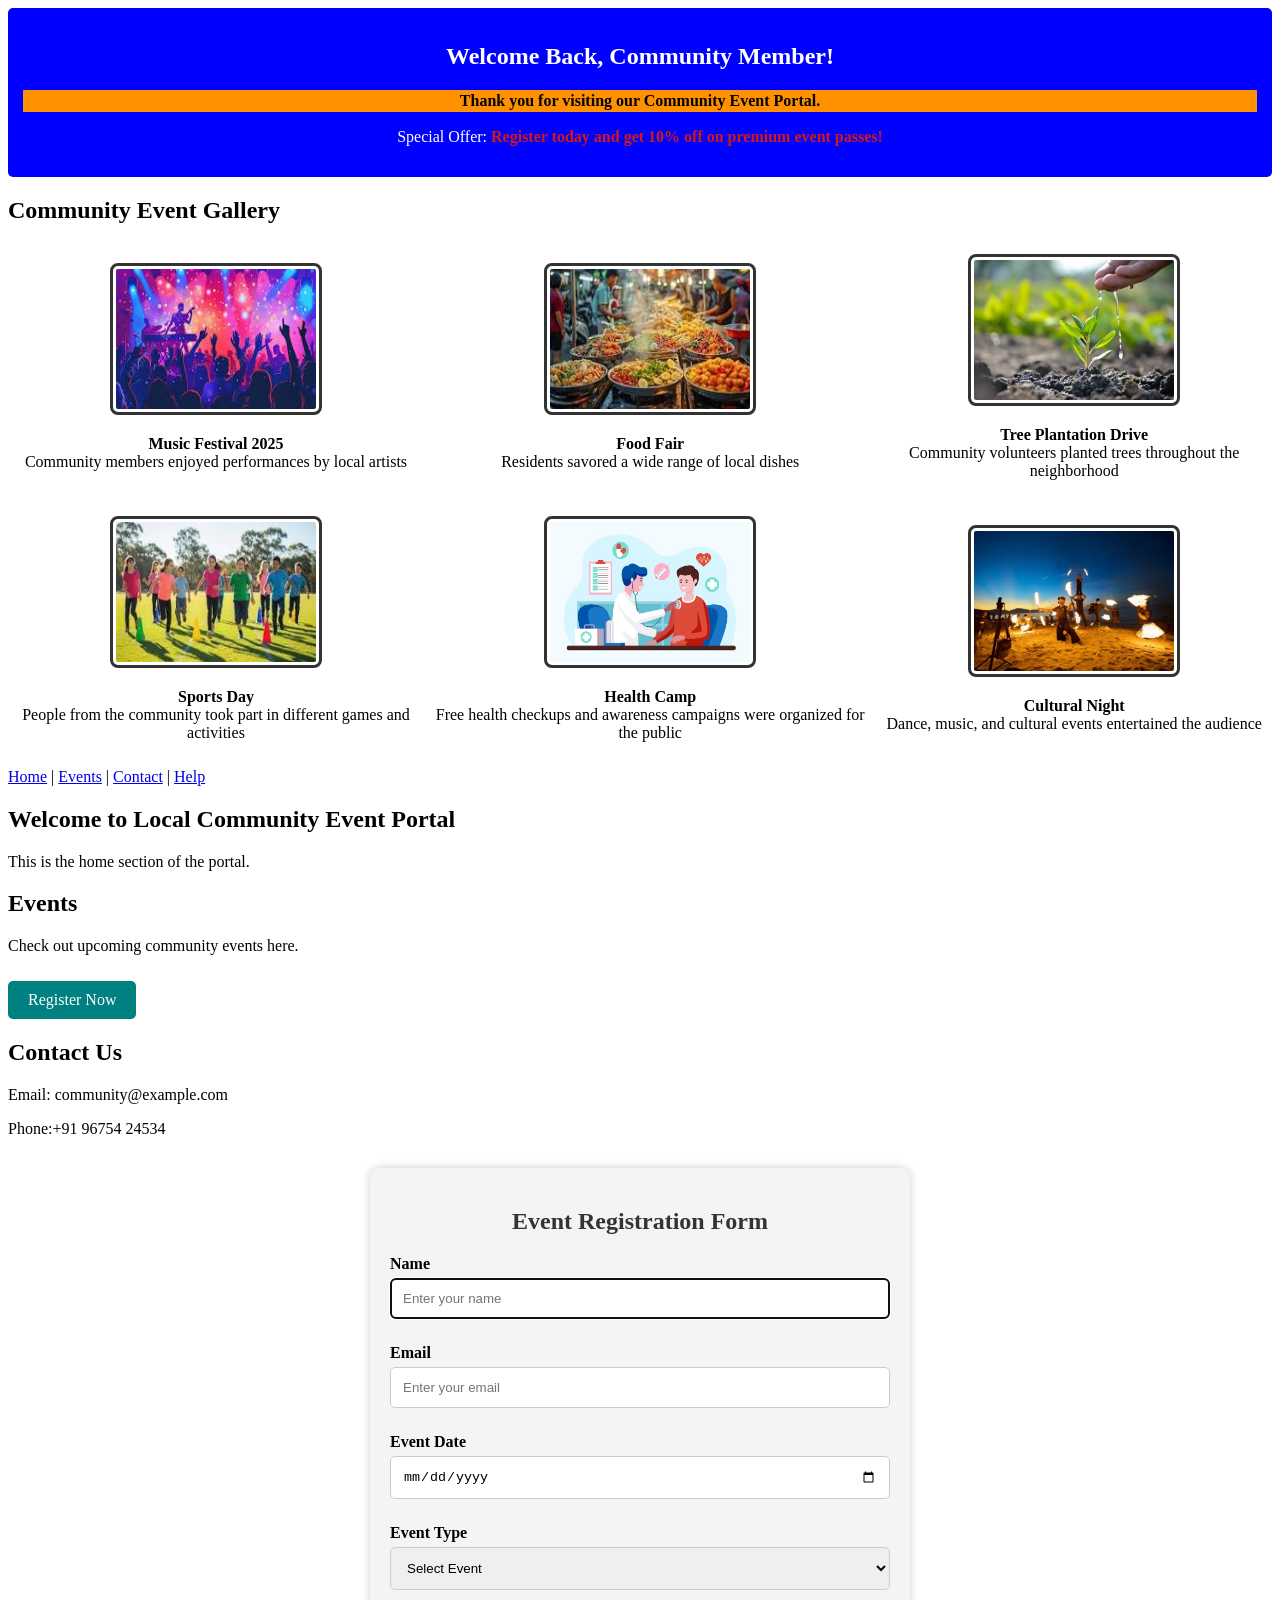
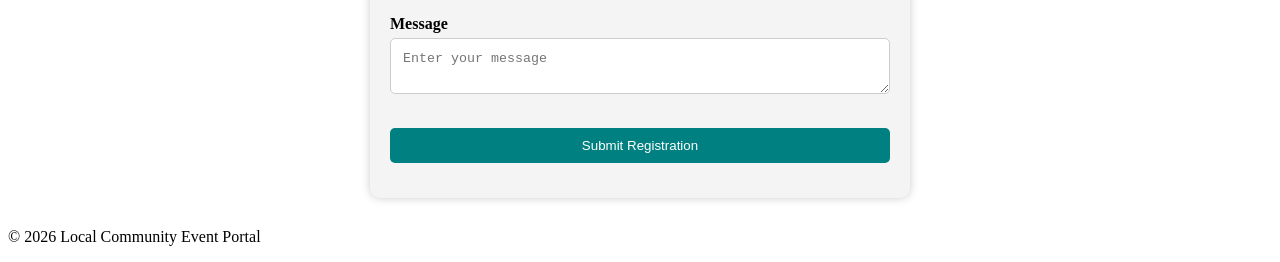
==== upskilling/html/index.html @ 04903618 "fifth exercise updation" ====
<!DOCTYPE html>
<html lang="en">
<head>
    <meta charset="UTF-8">
    <title>Local Community Event Portal</title>

    <style>
        /* Welcome Banner Styling */
        #welcomeBanner {
            background-color: blue;
            color: white;
            padding: 15px;
            text-align: center;
            border-radius: 5px;
            margin-bottom: 20px;
        }

        /* Highlight Class */
        .highlight {
            background-color: rgb(255, 145, 0);
            color: black;
            font-weight: bold;
            padding: 2px 5px;
        }
        .gallery-img {
            width: 200px;
            height: 140px;
            border: 3px solid #333;
            border-radius: 8px;
            padding: 3px;
            transition: transform 0.3s ease;
        }

        .gallery-img:hover {
            transform: scale(1.1);
        }

        .gallery-table {
            margin: auto;
            border-collapse: collapse;
        }

        .gallery-table td {
            padding: 10px;
            text-align: center;
        }
        .register-btn {
            display: inline-block;
            padding: 10px 20px;
            background-color: teal;
            color: white;
            text-decoration: none;
            border-radius: 5px;
            margin-top: 10px;
            transition: transform 0.3s ease;
        }

        .register-btn:hover {
            background-color: darkcyan;
            transform: scale(1.1);
        }
        .form-container {
            width: 500px;
            margin: 30px auto;
            padding: 20px;
            background-color: #f4f4f4;
            border-radius: 10px;
            box-shadow: 0 0 10px rgba(0,0,0,0.2);
            text-align: center;
        }

        .form-container h2 {
            text-align: center;
            color: #333;
        }

        .form-container label {
            display: block;
            text-align: left;
            margin-top: 10px;
            font-weight: bold;
        }
        .form-container input,
        .form-container select,
        .form-container textarea {
            width: 100%;
            padding: 12px;
            margin-top: 5px;
            margin-bottom: 15px;
            border: 1px solid #ccc;
            border-radius: 5px;
            box-sizing: border-box;
        }

        .form-container button {
            margin-top: 15px;
            width: 100%;
            padding: 10px;
            background-color: teal;
            color: white;
            border: none;
            border-radius: 5px;
            cursor: pointer;
        }

        .form-container button:hover {
            background-color: darkcyan;
            transform: scale(1.03);
        }

        #confirmation {
            display: block;
            text-align: center;
            color: green;
            font-weight: bold;
            margin-top: 15px;
        }
    </style>
</head>
<body>

    <!-- Welcome Banner -->
    <div id="welcomeBanner">
        <h2>Welcome Back, Community Member!</h2>

        <p class="highlight">
            Thank you for visiting our Community Event Portal.
        </p>

        <p>
            Special Offer:
            <span style="color: rgb(212, 23, 23); font-weight: bold;">
                Register today and get 10% off on premium event passes!
            </span>
        </p>
    </div>
    <!-- Image Gallery Section -->
    <section id="gallery">
        <h2>Community Event Gallery</h2>

        <table class="gallery-table">
            <tr>
                <td>
                    <img src="music_concert.jpeg"
                        alt="Music Festival"
                        title="Annual Music Festival"
                        class="gallery-img">
                    <p><b>Music Festival 2025</b><br>
                     Community members enjoyed performances by local artists</p>
                </td>

                <td>
                    <img src="food_fest.jpeg"
                        alt="Food Fair"
                        title="Community Food Fair"
                        class="gallery-img">
                    <p><b>Food Fair</b><br>
                     Residents savored a wide range of local dishes</p>
                </td>

                <td>
                    <img src="tree_plantation.jpeg"
                        alt="Tree Plantation Drive"
                        title="Environmental Awareness Event"
                        class="gallery-img">
                    <p><b>Tree Plantation Drive</b><br>
                     Community volunteers planted trees throughout the neighborhood</p>
                </td>
            </tr>

            <tr>
                <td>
                    <img src="sports_day.jpeg"
                        alt="Sports Day"
                        title="Annual Sports Competition"
                        class="gallery-img">
                    <p><b>Sports Day</b><br>
                    People from the community took part in different games and activities</p>
                </td>

                <td>
                    <img src="health_care.jpeg"
                        alt="Health Camp"
                        title="Free Health Checkup Camp"
                        class="gallery-img">
                    <p><b>Health Camp</b><br>
                    Free health checkups and awareness campaigns were organized for the public</p>
                </td>

                <td>
                    <img src="night_cult.jpeg"
                        alt="Cultural Night"
                        title="Community Cultural Celebration"
                        class="gallery-img">
                    <p><b>Cultural Night</b><br>
                     Dance, music, and cultural events entertained the audience</p>
                </td>
            </tr>
        </table>
    </section>
    <!-- Navigation -->
    <nav>
        <a href="#home">Home</a> |
        <a href="#events">Events</a> |
        <a href="#contact">Contact</a> |
        <a href="help.html" target="_blank">Help</a>
    </nav>

    <!-- Home Section -->
    <section id="home">
        <h1>Welcome to Local Community Event Portal</h1>
        <p>This is the home section of the portal.</p>
    </section>

    <!-- Events Section -->
    <section id="events">
        <h2>Events</h2>
        <p>Check out upcoming community events here.</p>

        <a href="#registration" class="register-btn">
            Register Now
        </a>
    </section>

    <!-- Contact Section -->
    <section id="contact">
        <h2>Contact Us</h2>
        <p>Email: community@example.com</p>
        <p>Phone:+91 96754 24534</p>
    </section>
    <section id="registration">
        <div class="form-container">
            <h2>Event Registration Form</h2>

            <form onsubmit="showMessage(); return false;">

                <label>Name</label>
                <input type="text" placeholder="Enter your name" required autofocus>

                <label>Email</label>
                <input type="email" placeholder="Enter your email" required>

                <label>Event Date</label>
                <input type="date" required>

                <label>Event Type</label>
                <select required>
                    <option value="">Select Event</option>
                    <option>Music Festival</option>
                    <option>Food Fair</option>
                    <option>Sports Day</option>
                    <option>Health Camp</option>
                    <option>Cultural Night</option>
                </select>

                <label>Message</label>
                <textarea placeholder="Enter your message" required></textarea>

                <button type="submit">Submit Registration</button>

                <output id="confirmation"></output>
            </form>
        </div>
    </section>
    <!-- Footer -->
    <footer>
        <p>&copy; 2026 Local Community Event Portal</p>
    </footer>

</body>
<script>
    function showMessage() {
        document.getElementById("confirmation").innerHTML =
        "Registration Successful! Thank you for registering.";
    }
</script>
</html>
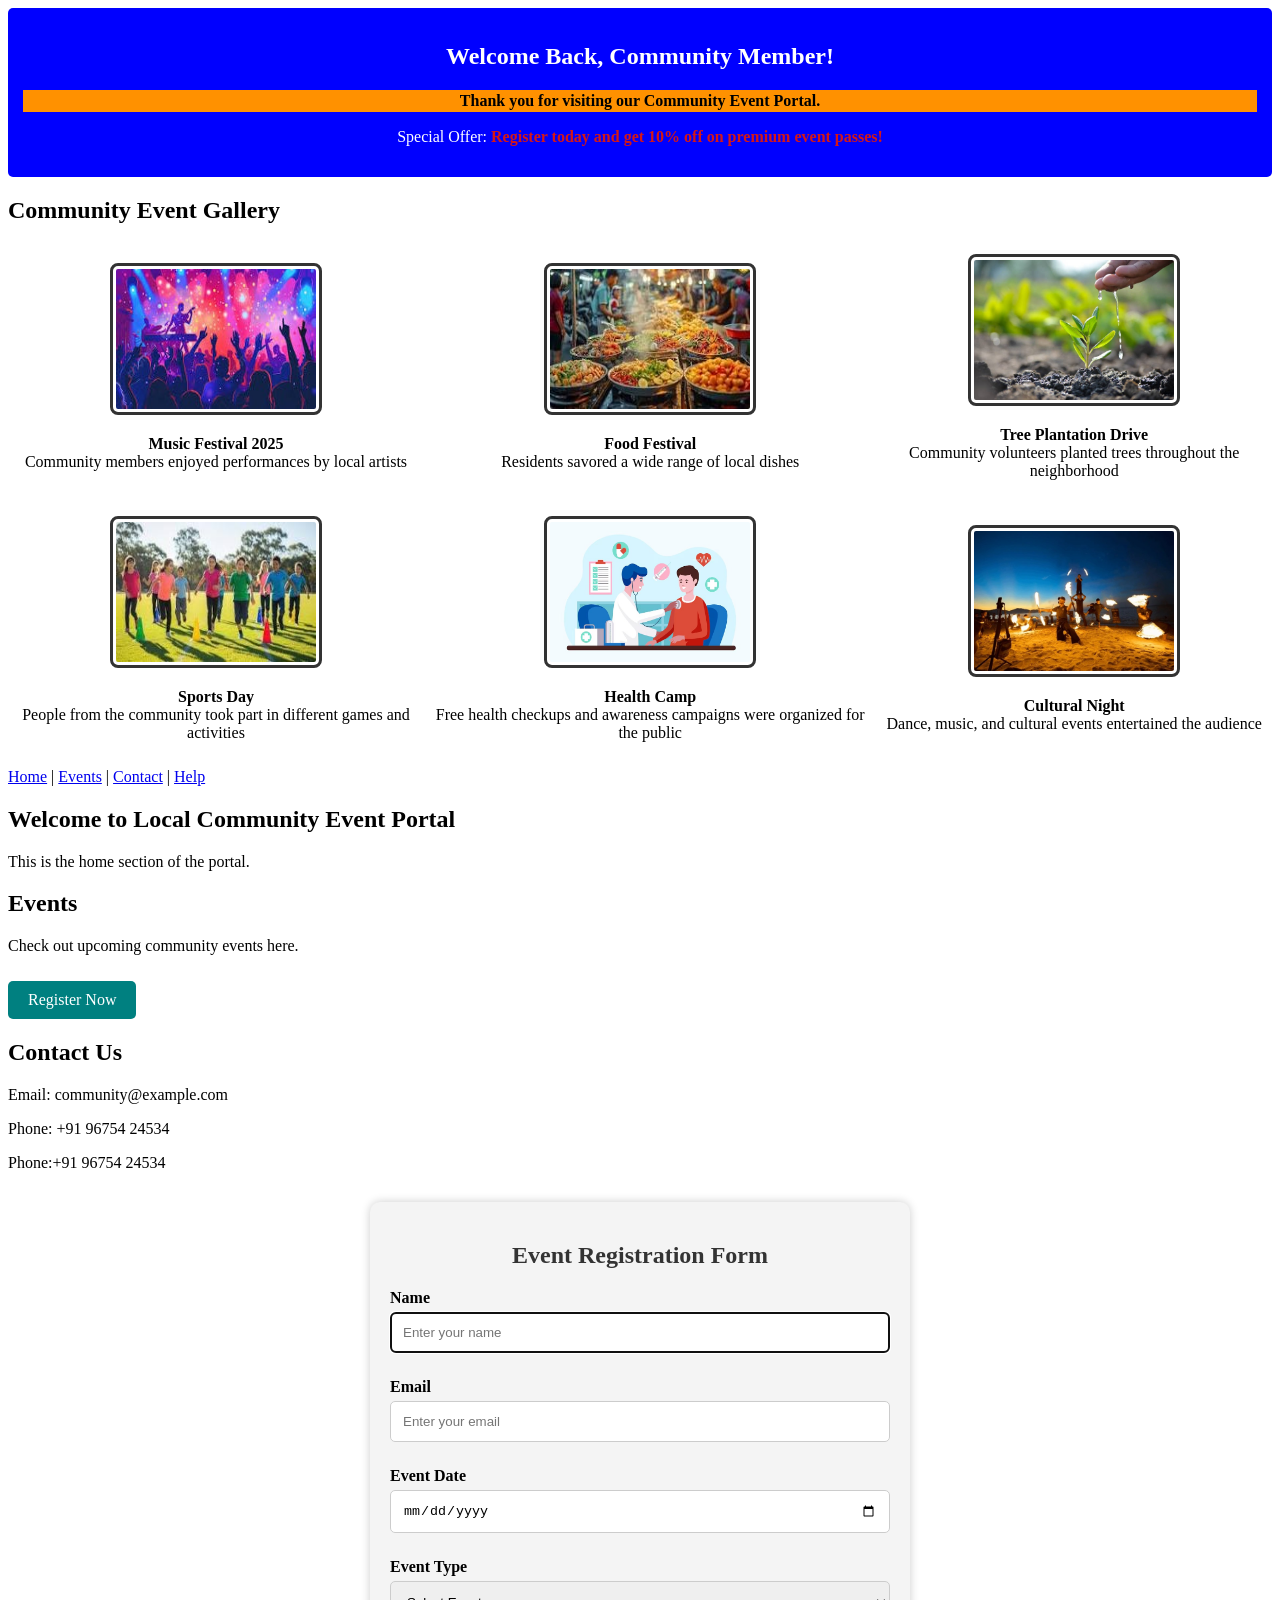
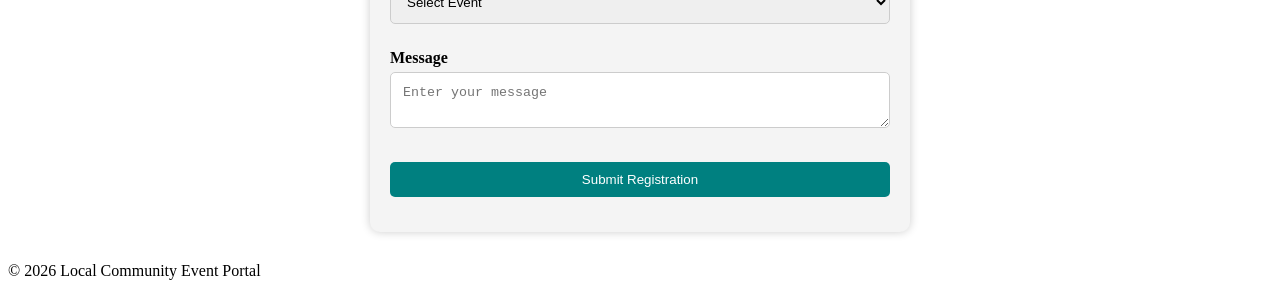
==== commit 9448ef35: "fifth exercise updation" ====
--- a/upskilling/html/index.html
+++ b/upskilling/html/index.html
@@ -17,6 +17,7 @@
 
         /* Highlight Class */
         .highlight {
+            background-color: rgb(255, 111, 0);
             background-color: rgb(255, 145, 0);
             color: black;
             font-weight: bold;
@@ -143,28 +144,35 @@
                 <td>
                     <img src="music_concert.jpeg"
                         alt="Music Festival"
+                        title="Music Festival"
                         title="Annual Music Festival"
                         class="gallery-img">
                     <p><b>Music Festival 2025</b><br>
-                     Community members enjoyed performances by local artists</p>
+                    Community members enjoyed performances by local artists</p>
+                     
                 </td>
 
                 <td>
                     <img src="food_fest.jpeg"
+                        alt="Food Festival"
+                        title="Community Food Festival"
                         alt="Food Fair"
                         title="Community Food Fair"
                         class="gallery-img">
-                    <p><b>Food Fair</b><br>
-                     Residents savored a wide range of local dishes</p>
+                    <p><b>Food Festival</b><br>
+                    Residents savored a wide range of local dishes</p>
+                    <p>
                 </td>
 
                 <td>
                     <img src="tree_plantation.jpeg"
+                        alt="Tree Plantation Activity"
                         alt="Tree Plantation Drive"
                         title="Environmental Awareness Event"
                         class="gallery-img">
                     <p><b>Tree Plantation Drive</b><br>
-                     Community volunteers planted trees throughout the neighborhood</p>
+                    Community volunteers planted trees throughout the neighborhood</p>
+                     
                 </td>
             </tr>
 
@@ -193,7 +201,8 @@
                         title="Community Cultural Celebration"
                         class="gallery-img">
                     <p><b>Cultural Night</b><br>
-                     Dance, music, and cultural events entertained the audience</p>
+                    Dance, music, and cultural events entertained the audience</p>
+                    
                 </td>
             </tr>
         </table>
@@ -226,6 +235,7 @@
     <section id="contact">
         <h2>Contact Us</h2>
         <p>Email: community@example.com</p>
+        <p>Phone: +91 96754 24534</p>
         <p>Phone:+91 96754 24534</p>
     </section>
     <section id="registration">
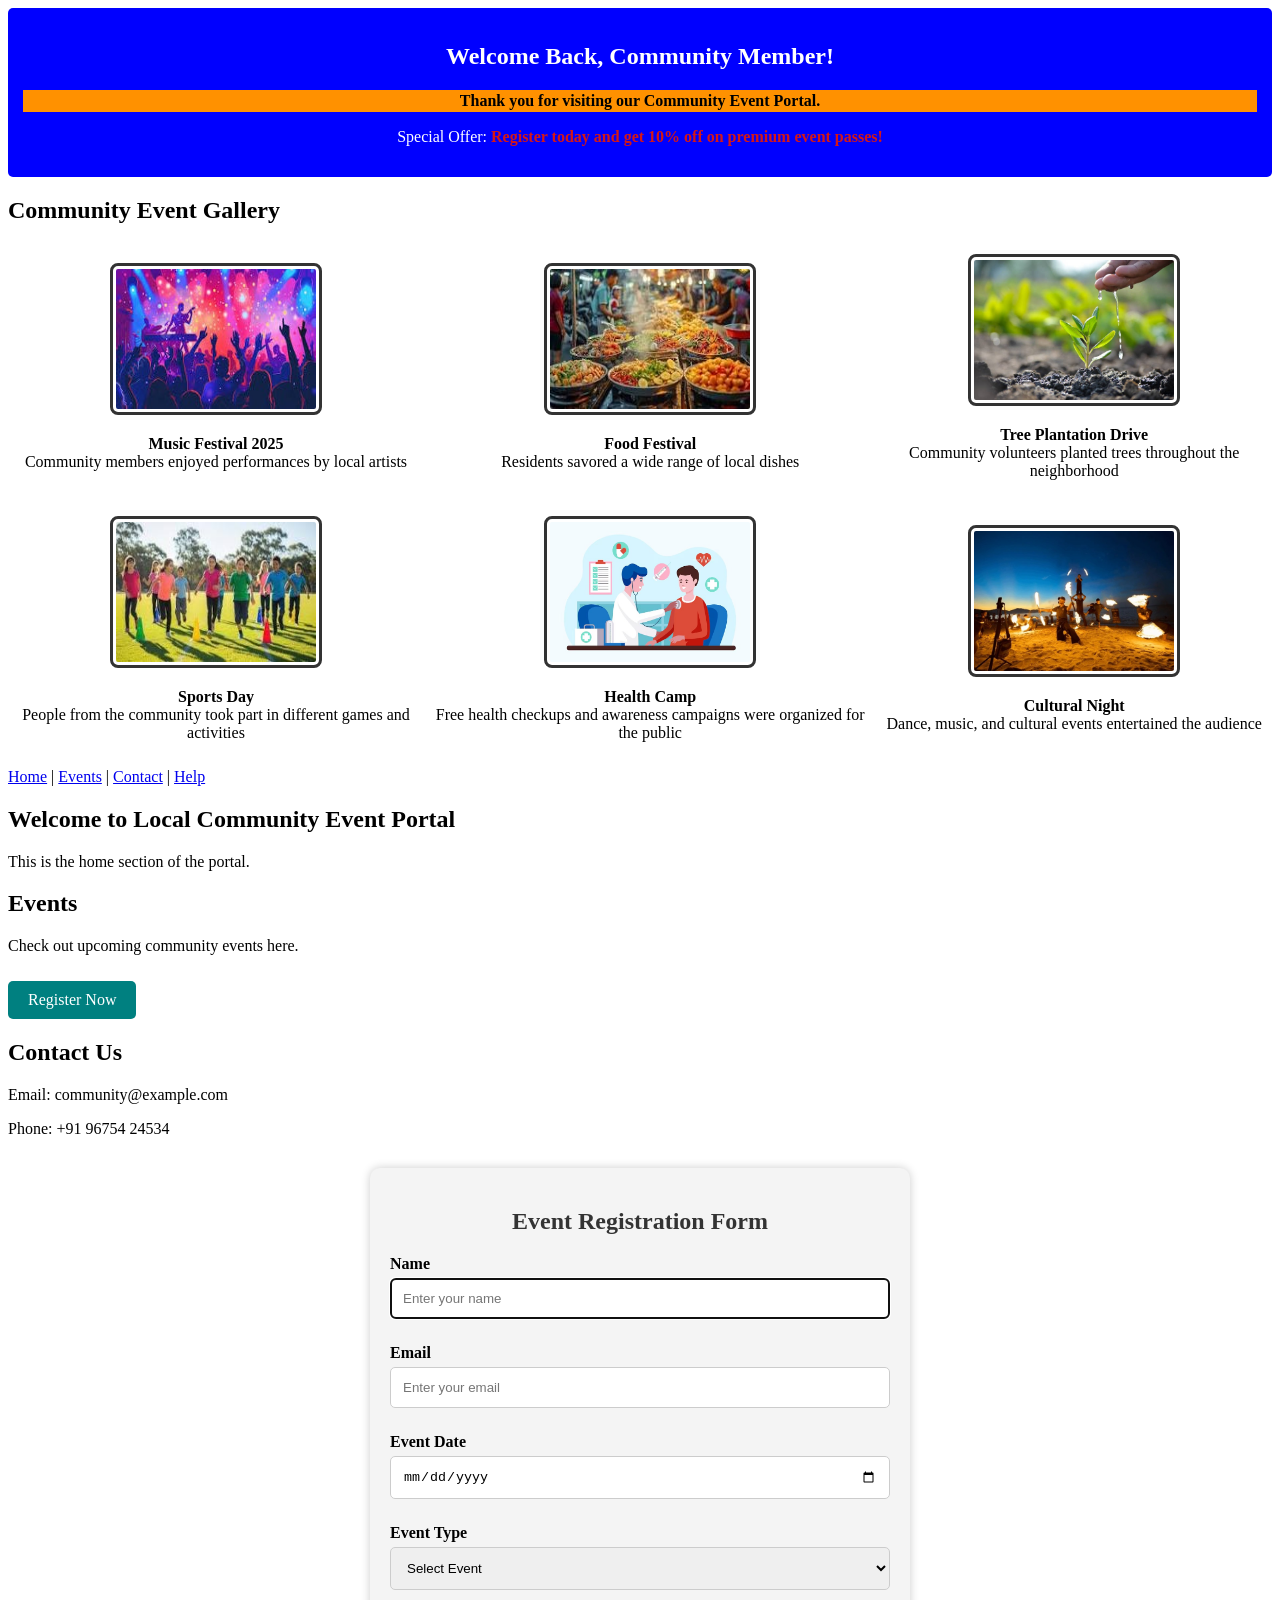
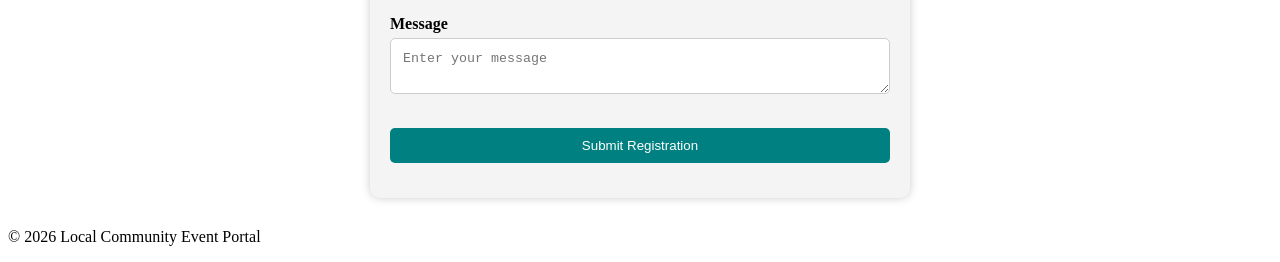
==== commit 6f573c5e: "fifth exercise updation" ====
--- a/upskilling/html/index.html
+++ b/upskilling/html/index.html
@@ -236,7 +236,6 @@
         <h2>Contact Us</h2>
         <p>Email: community@example.com</p>
         <p>Phone: +91 96754 24534</p>
-        <p>Phone:+91 96754 24534</p>
     </section>
     <section id="registration">
         <div class="form-container">
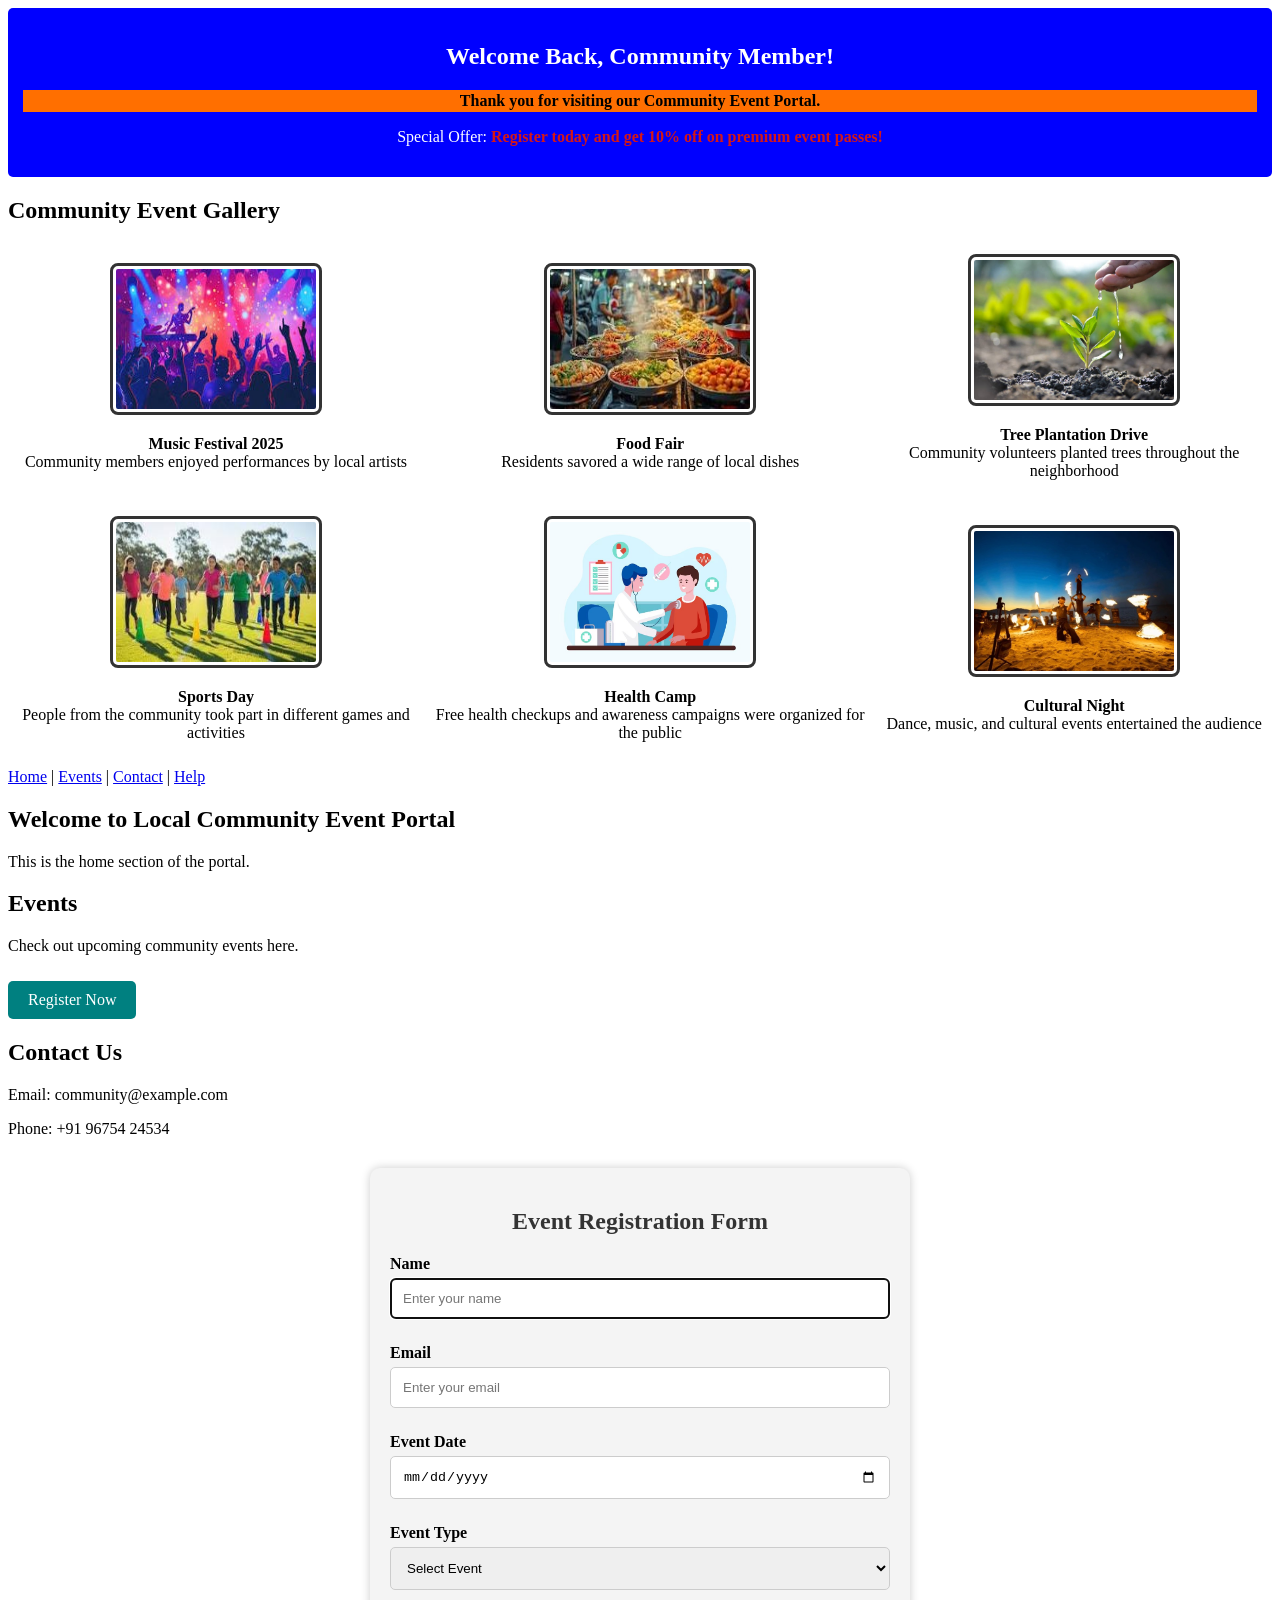
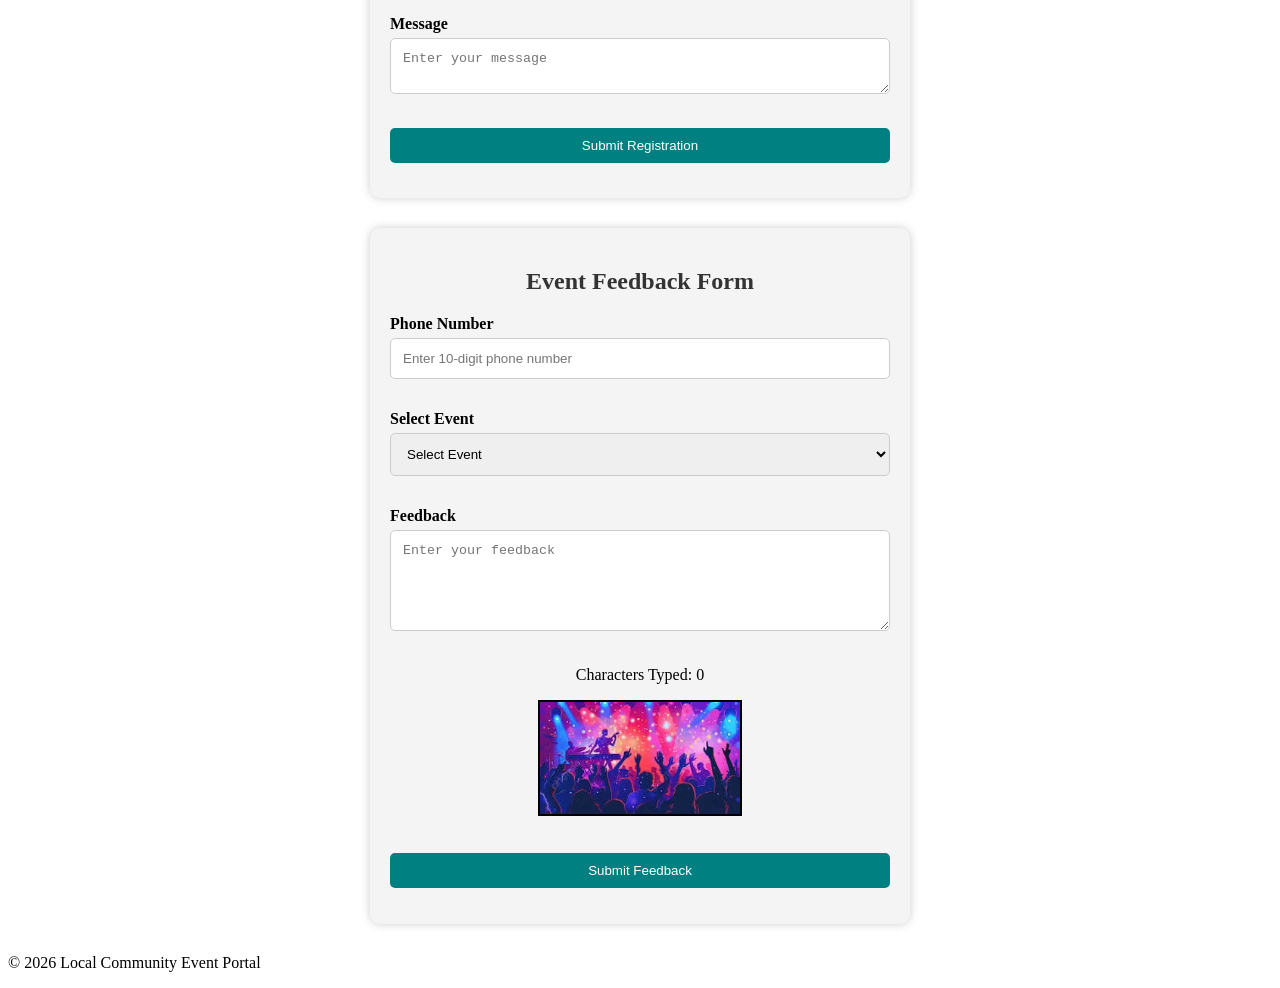
==== commit 01c1e6c4: "sixth exercise updation" ====
--- a/upskilling/html/index.html
+++ b/upskilling/html/index.html
@@ -1,286 +1,440 @@
-<!DOCTYPE html>
+<!doctype html>
 <html lang="en">
-<head>
-    <meta charset="UTF-8">
+  <head>
+    <meta charset="UTF-8" />
     <title>Local Community Event Portal</title>
 
     <style>
-        /* Welcome Banner Styling */
-        #welcomeBanner {
-            background-color: blue;
-            color: white;
-            padding: 15px;
-            text-align: center;
-            border-radius: 5px;
-            margin-bottom: 20px;
-        }
-
-        /* Highlight Class */
-        .highlight {
-            background-color: rgb(255, 111, 0);
-            background-color: rgb(255, 145, 0);
-            color: black;
-            font-weight: bold;
-            padding: 2px 5px;
-        }
-        .gallery-img {
-            width: 200px;
-            height: 140px;
-            border: 3px solid #333;
-            border-radius: 8px;
-            padding: 3px;
-            transition: transform 0.3s ease;
-        }
-
-        .gallery-img:hover {
-            transform: scale(1.1);
-        }
-
-        .gallery-table {
-            margin: auto;
-            border-collapse: collapse;
-        }
-
-        .gallery-table td {
-            padding: 10px;
-            text-align: center;
-        }
-        .register-btn {
-            display: inline-block;
-            padding: 10px 20px;
-            background-color: teal;
-            color: white;
-            text-decoration: none;
-            border-radius: 5px;
-            margin-top: 10px;
-            transition: transform 0.3s ease;
-        }
-
-        .register-btn:hover {
-            background-color: darkcyan;
-            transform: scale(1.1);
-        }
-        .form-container {
-            width: 500px;
-            margin: 30px auto;
-            padding: 20px;
-            background-color: #f4f4f4;
-            border-radius: 10px;
-            box-shadow: 0 0 10px rgba(0,0,0,0.2);
-            text-align: center;
-        }
-
-        .form-container h2 {
-            text-align: center;
-            color: #333;
-        }
-
-        .form-container label {
-            display: block;
-            text-align: left;
-            margin-top: 10px;
-            font-weight: bold;
-        }
-        .form-container input,
-        .form-container select,
-        .form-container textarea {
-            width: 100%;
-            padding: 12px;
-            margin-top: 5px;
-            margin-bottom: 15px;
-            border: 1px solid #ccc;
-            border-radius: 5px;
-            box-sizing: border-box;
-        }
-
-        .form-container button {
-            margin-top: 15px;
-            width: 100%;
-            padding: 10px;
-            background-color: teal;
-            color: white;
-            border: none;
-            border-radius: 5px;
-            cursor: pointer;
-        }
-
-        .form-container button:hover {
-            background-color: darkcyan;
-            transform: scale(1.03);
-        }
-
-        #confirmation {
-            display: block;
-            text-align: center;
-            color: green;
-            font-weight: bold;
-            margin-top: 15px;
-        }
+      /* Welcome Banner Styling */
+      #welcomeBanner {
+        background-color: blue;
+        color: white;
+        padding: 15px;
+        text-align: center;
+        border-radius: 5px;
+        margin-bottom: 20px;
+      }
+
+      /* Highlight Class */
+      .highlight {
+        background-color: rgb(255, 111, 0);
+        color: black;
+        font-weight: bold;
+        padding: 2px 5px;
+      }
+      .gallery-img {
+        width: 200px;
+        height: 140px;
+        border: 3px solid #333;
+        border-radius: 8px;
+        padding: 3px;
+        transition: transform 0.3s ease;
+      }
+
+      .gallery-img:hover {
+        transform: scale(1.1);
+      }
+
+      .gallery-table {
+        margin: auto;
+        border-collapse: collapse;
+      }
+
+      .gallery-table td {
+        padding: 10px;
+        text-align: center;
+      }
+      .register-btn {
+        display: inline-block;
+        padding: 10px 20px;
+        background-color: teal;
+        color: white;
+        text-decoration: none;
+        border-radius: 5px;
+        margin-top: 10px;
+        transition: transform 0.3s ease;
+      }
+
+      .register-btn:hover {
+        background-color: darkcyan;
+        transform: scale(1.1);
+      }
+      .form-container {
+        width: 500px;
+        margin: 30px auto;
+        padding: 20px;
+        background-color: #f4f4f4;
+        border-radius: 10px;
+        box-shadow: 0 0 10px rgba(0, 0, 0, 0.2);
+        text-align: center;
+      }
+
+      .form-container h2 {
+        text-align: center;
+        color: #333;
+      }
+
+      .form-container label {
+        display: block;
+        text-align: left;
+        margin-top: 10px;
+        font-weight: bold;
+      }
+      .form-container input,
+      .form-container select,
+      .form-container textarea {
+        width: 100%;
+        padding: 12px;
+        margin-top: 5px;
+        margin-bottom: 15px;
+        border: 1px solid #ccc;
+        border-radius: 5px;
+        box-sizing: border-box;
+      }
+
+      .form-container button {
+        margin-top: 15px;
+        width: 100%;
+        padding: 10px;
+        background-color: teal;
+        color: white;
+        border: none;
+        border-radius: 5px;
+        cursor: pointer;
+      }
+
+      .form-container button:hover {
+        background-color: darkcyan;
+        transform: scale(1.03);
+      }
+
+      #confirmation {
+        display: block;
+        text-align: center;
+        color: green;
+        font-weight: bold;
+        margin-top: 15px;
+      }
+      #eventImage {
+        border: 2px solid black;
+        cursor: pointer;
+        transition: transform 0.3s;
+      }
+
+      #phoneMsg,
+      #feeDisplay,
+      #confirmMsg {
+        font-weight: bold;
+        text-align: center;
+      }
     </style>
-</head>
-<body>
-
+  </head>
+  <body>
     <!-- Welcome Banner -->
     <div id="welcomeBanner">
-        <h2>Welcome Back, Community Member!</h2>
-
-        <p class="highlight">
-            Thank you for visiting our Community Event Portal.
-        </p>
-
-        <p>
-            Special Offer:
-            <span style="color: rgb(212, 23, 23); font-weight: bold;">
-                Register today and get 10% off on premium event passes!
-            </span>
-        </p>
+      <h2>Welcome Back, Community Member!</h2>
+
+      <p class="highlight">
+        Thank you for visiting our Community Event Portal.
+      </p>
+
+      <p>
+        Special Offer:
+        <span style="color: rgb(212, 23, 23); font-weight: bold">
+          Register today and get 10% off on premium event passes!
+        </span>
+      </p>
     </div>
     <!-- Image Gallery Section -->
     <section id="gallery">
-        <h2>Community Event Gallery</h2>
-
-        <table class="gallery-table">
-            <tr>
-                <td>
-                    <img src="music_concert.jpeg"
-                        alt="Music Festival"
-                        title="Music Festival"
-                        title="Annual Music Festival"
-                        class="gallery-img">
-                    <p><b>Music Festival 2025</b><br>
-                    Community members enjoyed performances by local artists</p>
-                     
-                </td>
-
-                <td>
-                    <img src="food_fest.jpeg"
-                        alt="Food Festival"
-                        title="Community Food Festival"
-                        alt="Food Fair"
-                        title="Community Food Fair"
-                        class="gallery-img">
-                    <p><b>Food Festival</b><br>
-                    Residents savored a wide range of local dishes</p>
-                    <p>
-                </td>
-
-                <td>
-                    <img src="tree_plantation.jpeg"
-                        alt="Tree Plantation Activity"
-                        alt="Tree Plantation Drive"
-                        title="Environmental Awareness Event"
-                        class="gallery-img">
-                    <p><b>Tree Plantation Drive</b><br>
-                    Community volunteers planted trees throughout the neighborhood</p>
-                     
-                </td>
-            </tr>
-
-            <tr>
-                <td>
-                    <img src="sports_day.jpeg"
-                        alt="Sports Day"
-                        title="Annual Sports Competition"
-                        class="gallery-img">
-                    <p><b>Sports Day</b><br>
-                    People from the community took part in different games and activities</p>
-                </td>
-
-                <td>
-                    <img src="health_care.jpeg"
-                        alt="Health Camp"
-                        title="Free Health Checkup Camp"
-                        class="gallery-img">
-                    <p><b>Health Camp</b><br>
-                    Free health checkups and awareness campaigns were organized for the public</p>
-                </td>
-
-                <td>
-                    <img src="night_cult.jpeg"
-                        alt="Cultural Night"
-                        title="Community Cultural Celebration"
-                        class="gallery-img">
-                    <p><b>Cultural Night</b><br>
-                    Dance, music, and cultural events entertained the audience</p>
-                    
-                </td>
-            </tr>
-        </table>
+      <h2>Community Event Gallery</h2>
+
+      <table class="gallery-table">
+        <tr>
+          <td>
+            <img
+              src="music_concert.jpeg"
+              alt="Music Festival"
+              title="Annual Music Festival"
+              class="gallery-img"
+            />
+            <p>
+              <b>Music Festival 2025</b><br/>
+              Community members enjoyed performances by local artists</p>
+          </td>
+
+          <td>
+            <img
+              src="food_fest.jpeg"
+              alt="Food Fair"
+              title="Community Food Fair"
+              class="gallery-img"
+            />
+            <p>
+              <b>Food Fair</b><br />
+              Residents savored a wide range of local dishes </p>
+          </td>
+
+          <td>
+            <img
+              src="tree_plantation.jpeg"
+              alt="Tree Plantation Drive"
+              title="Environmental Awareness Event"
+              class="gallery-img"
+            />
+            <p>
+              <b>Tree Plantation Drive</b><br />
+               Community volunteers planted trees throughout the neighborhood </p>
+          </td>
+        </tr>
+
+        <tr>
+          <td>
+            <img
+              src="sports_day.jpeg"
+              alt="Sports Day"
+              title="Annual Sports Competition"
+              class="gallery-img"
+            />
+            <p>
+              <b>Sports Day</b><br />
+              People from the community took part in different games and activities</p>
+          </td>
+
+          <td>
+            <img
+              src="health_care.jpeg"
+              alt="Health Camp"
+              title="Free Health Checkup Camp"
+              class="gallery-img"
+            />
+            <p>
+              <b>Health Camp</b><br />
+              Free health checkups and awareness campaigns were organized for the public</p>
+          </td>
+
+          <td>
+            <img
+              src="night_cult.jpeg"
+              alt="Cultural Night"
+              title="Community Cultural Celebration"
+              class="gallery-img"
+            />
+            <p>
+              <b>Cultural Night</b><br />
+               Dance, music, and cultural events entertained the audience</p>
+          </td>
+        </tr>
+      </table>
     </section>
     <!-- Navigation -->
     <nav>
-        <a href="#home">Home</a> |
-        <a href="#events">Events</a> |
-        <a href="#contact">Contact</a> |
-        <a href="help.html" target="_blank">Help</a>
+      <a href="#home">Home</a> | <a href="#events">Events</a> |
+      <a href="#contact">Contact</a> |
+      <a href="help.html" target="_blank">Help</a>
     </nav>
 
     <!-- Home Section -->
     <section id="home">
-        <h1>Welcome to Local Community Event Portal</h1>
-        <p>This is the home section of the portal.</p>
+      <h1>Welcome to Local Community Event Portal</h1>
+      <p>This is the home section of the portal.</p>
     </section>
 
     <!-- Events Section -->
     <section id="events">
-        <h2>Events</h2>
-        <p>Check out upcoming community events here.</p>
-
-        <a href="#registration" class="register-btn">
-            Register Now
-        </a>
+      <h2>Events</h2>
+      <p>Check out upcoming community events here.</p>
+
+      <a href="#registration" class="register-btn"> Register Now </a>
     </section>
 
     <!-- Contact Section -->
     <section id="contact">
-        <h2>Contact Us</h2>
-        <p>Email: community@example.com</p>
-        <p>Phone: +91 96754 24534</p>
+      <h2>Contact Us</h2>
+      <p>Email: community@example.com</p>
+      <p>Phone: +91 96754 24534</p>
     </section>
     <section id="registration">
-        <div class="form-container">
-            <h2>Event Registration Form</h2>
-
-            <form onsubmit="showMessage(); return false;">
-
-                <label>Name</label>
-                <input type="text" placeholder="Enter your name" required autofocus>
-
-                <label>Email</label>
-                <input type="email" placeholder="Enter your email" required>
-
-                <label>Event Date</label>
-                <input type="date" required>
-
-                <label>Event Type</label>
-                <select required>
-                    <option value="">Select Event</option>
-                    <option>Music Festival</option>
-                    <option>Food Fair</option>
-                    <option>Sports Day</option>
-                    <option>Health Camp</option>
-                    <option>Cultural Night</option>
-                </select>
-
-                <label>Message</label>
-                <textarea placeholder="Enter your message" required></textarea>
-
-                <button type="submit">Submit Registration</button>
-
-                <output id="confirmation"></output>
-            </form>
-        </div>
+      <div class="form-container">
+        <h2>Event Registration Form</h2>
+
+        <form
+          onsubmit="
+            showMessage();
+            return false;
+          "
+        >
+          <label>Name</label>
+          <input type="text" placeholder="Enter your name" required autofocus />
+
+          <label>Email</label>
+          <input type="email" placeholder="Enter your email" required />
+
+          <label>Event Date</label>
+          <input type="date" required />
+
+          <label>Event Type</label>
+          <select required>
+            <option value="">Select Event</option>
+            <option>Music Festival</option>
+            <option>Food Fair</option>
+            <option>Sports Day</option>
+            <option>Health Camp</option>
+            <option>Cultural Night</option>
+          </select>
+
+          <label>Message</label>
+          <textarea placeholder="Enter your message" required></textarea>
+
+          <button type="submit">Submit Registration</button>
+
+          <output id="confirmation"></output>
+        </form>
+      </div>
+    </section>
+    <section id="feedback">
+      <div class="form-container">
+        <h2>Event Feedback Form</h2>
+
+        <label>Phone Number</label>
+        <input
+          type="text"
+          id="phone"
+          placeholder="Enter 10-digit phone number"
+          onblur="validatePhone()"
+        />
+
+        <p id="phoneMsg"></p>
+        <label>Select Event</label>
+        <select id="eventSelect" onchange="showFeeAndImage()">
+          <option value="">Select Event</option>
+          <option value="200">Music Festival</option>
+          <option value="150">Food Fair</option>
+          <option value="100">Sports Day</option>
+          <option value="180">Health Camp</option>
+          <option value="250">Cultural Night</option>
+        </select>
+
+        <p id="feeDisplay"></p>
+
+        <label>Feedback</label>
+        <textarea
+          id="feedbackText"
+          rows="5"
+          placeholder="Enter your feedback"
+          onkeyup="countChars()"
+        ></textarea>
+
+        <p>Characters Typed: <span id="charCount">0</span></p>
+
+        <img
+          src="music_concert.jpeg"
+          id="eventImage"
+          width="200"
+          ondblclick="enlargeImage()"
+          alt="Event Image"
+        />
+
+        <br /><br />
+
+        <button onclick="submitFeedback()">Submit Feedback</button>
+
+        <p id="confirmMsg"></p>
+      </div>
     </section>
     <!-- Footer -->
     <footer>
-        <p>&copy; 2026 Local Community Event Portal</p>
+      <p>&copy; 2026 Local Community Event Portal</p>
     </footer>
-
-</body>
-<script>
+  </body>
+  <script>
     function showMessage() {
-        document.getElementById("confirmation").innerHTML =
+      document.getElementById("confirmation").innerHTML =
         "Registration Successful! Thank you for registering.";
     }
-</script>
+
+    function validatePhone() {
+      let phone = document.getElementById("phone").value;
+      let msg = document.getElementById("phoneMsg");
+
+      if (/^[0-9]{10}$/.test(phone)) {
+        msg.innerHTML = "✓ Valid Phone Number";
+        msg.style.color = "green";
+      } else {
+        msg.innerHTML = "Enter a valid 10-digit phone number";
+        msg.style.color = "red";
+      }
+    }
+
+    function showFee() {
+      let fee = document.getElementById("eventSelect").value;
+
+      if (fee !== "") {
+        document.getElementById("feeDisplay").innerHTML = "Event Fee: ₹" + fee;
+      }
+    }
+
+    function showFeeAndImage() {
+      let select = document.getElementById("eventSelect");
+      let fee = select.value;
+      let eventName = select.options[select.selectedIndex].text;
+
+      document.getElementById("feeDisplay").innerHTML = "Event Fee: ₹" + fee;
+
+      let img = document.getElementById("eventImage");
+
+      switch (eventName) {
+        case "Music Festival":
+          img.src = "music_concert.jpeg";
+          break;
+
+        case "Food Fair":
+          img.src = "food_fest.jpeg";
+          break;
+
+        case "Sports Day":
+          img.src = "sports_day.jpeg";
+          break;
+
+        case "Health Camp":
+          img.src = "health_care.jpeg";
+          break;
+
+        case "Cultural Night":
+          img.src = "night_cult.jpeg";
+          break;
+
+        default:
+          img.src = "music_concert.jpeg";
+      }
+    }
+
+    function enlargeImage() {
+      let img = document.getElementById("eventImage");
+
+      if (img.style.width === "450px") img.style.width = "250px";
+      else img.style.width = "450px";
+    }
+
+    function submitFeedback() {
+      document.getElementById("confirmMsg").innerHTML =
+        "✓ Feedback Submitted Successfully!";
+      document.getElementById("confirmMsg").style.color = "green";
+    }
+
+    function enlargeImage() {
+      let img = document.getElementById("eventImage");
+
+      if (img.style.width === "400px") {
+        img.style.width = "200px";
+      } else {
+        img.style.width = "400px";
+      }
+    }
+
+    function countChars() {
+      let count = document.getElementById("feedbackText").value.length;
+      document.getElementById("charCount").innerHTML = count;
+    }
+  </script>
 </html>
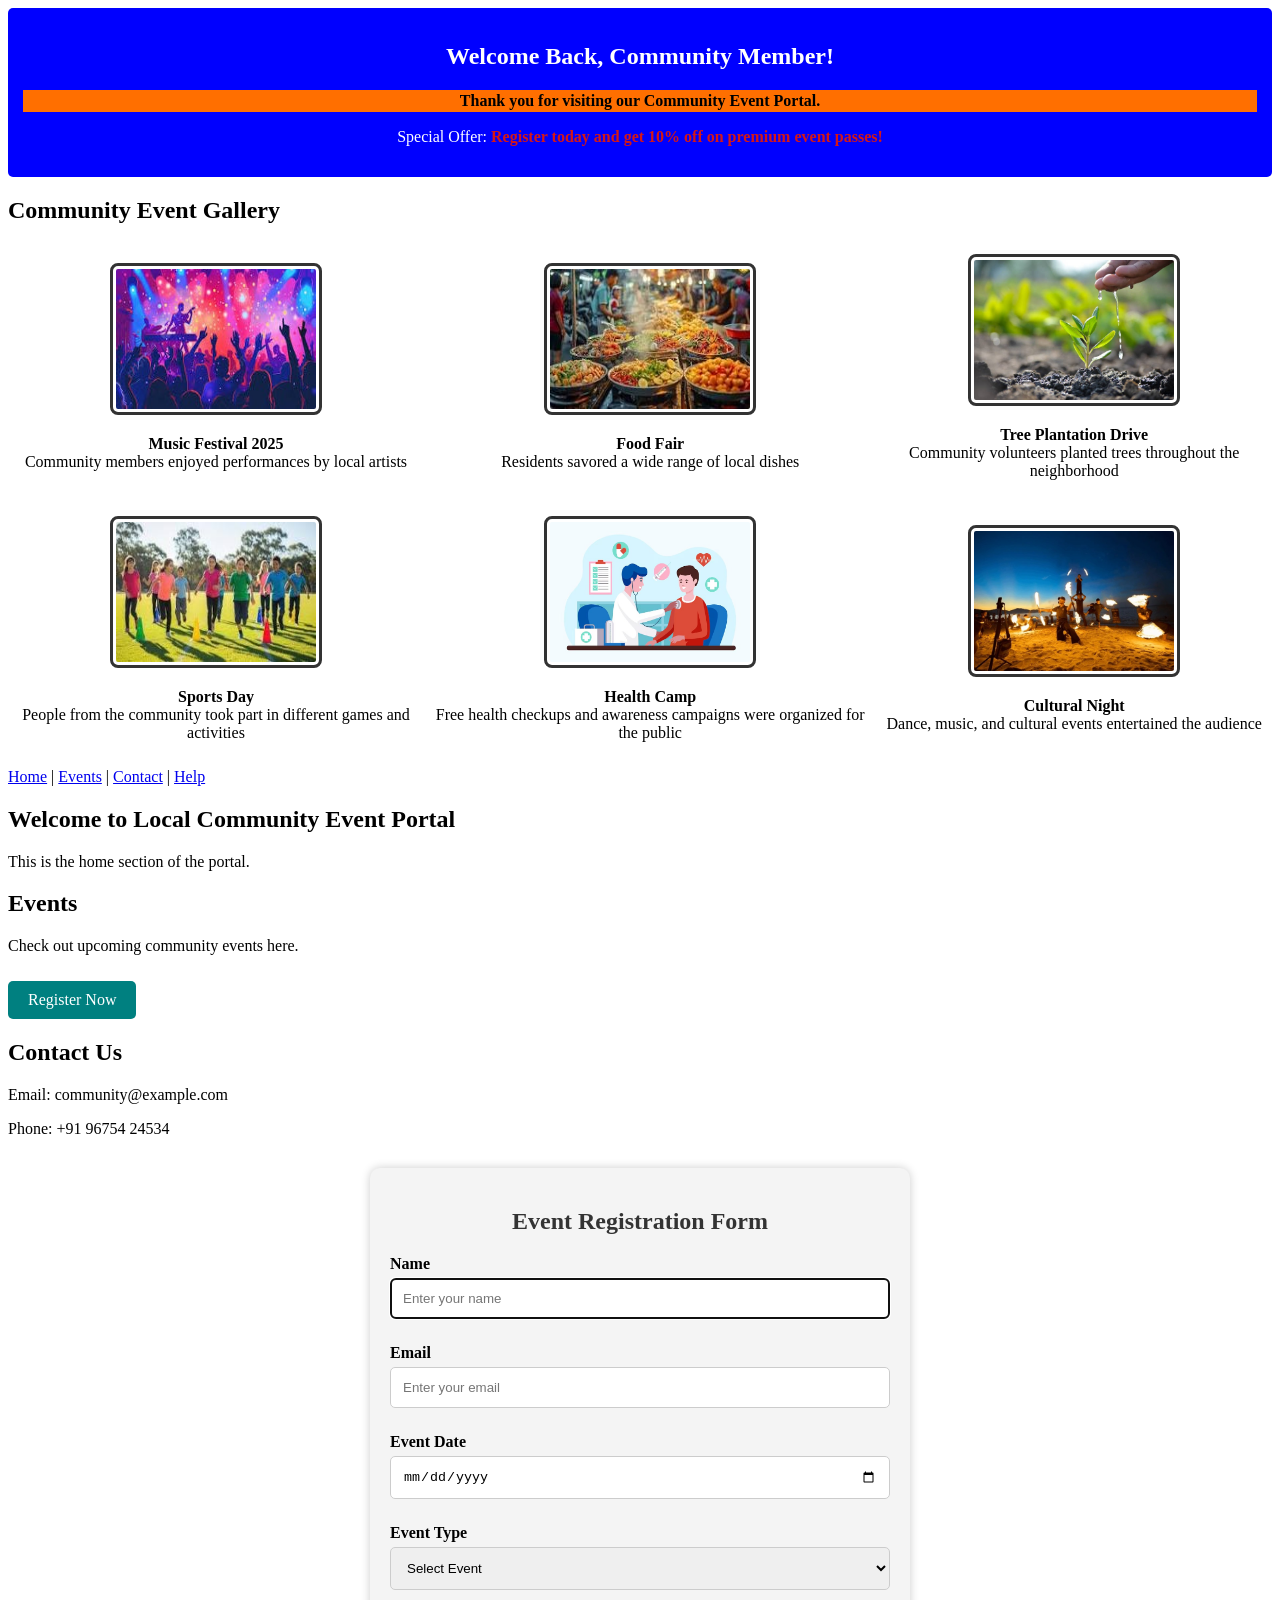
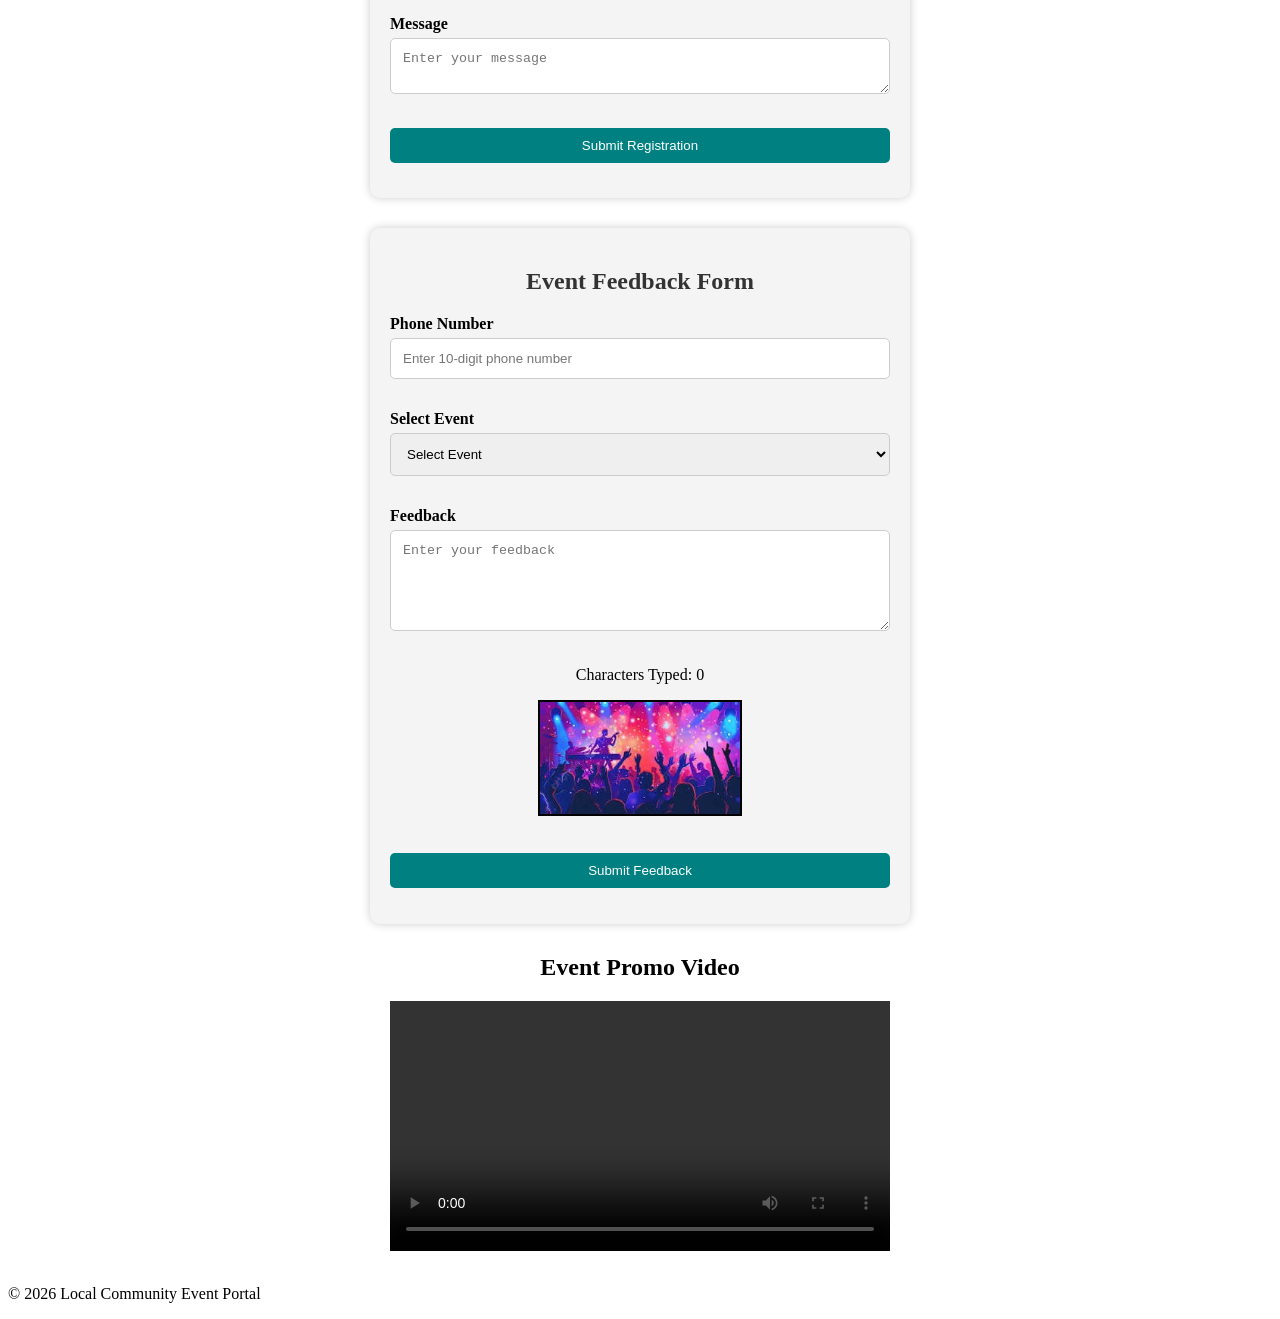
==== commit d427f33d: "seventh exercise updation" ====
--- a/upskilling/html/index.html
+++ b/upskilling/html/index.html
@@ -127,6 +127,16 @@
         font-weight: bold;
         text-align: center;
       }
+      #videoInvite {
+        text-align: center;
+        margin: 30px;
+      }
+
+      #videoMsg {
+        color: green;
+        font-weight: bold;
+        margin-top: 10px;
+      }
     </style>
   </head>
   <body>
@@ -159,9 +169,9 @@
               class="gallery-img"
             />
             <p>
-              <b>Music Festival 2025</b><br/>
+              <b>Music Festival 2025</b><br />
               Community members enjoyed performances by local artists</p>
-          </td>
+            </td>
 
           <td>
             <img
@@ -172,7 +182,7 @@
             />
             <p>
               <b>Food Fair</b><br />
-              Residents savored a wide range of local dishes </p>
+              Residents savored a wide range of local dishes</p>
           </td>
 
           <td>
@@ -184,7 +194,7 @@
             />
             <p>
               <b>Tree Plantation Drive</b><br />
-               Community volunteers planted trees throughout the neighborhood </p>
+              Community volunteers planted trees throughout the neighborhood </p>
           </td>
         </tr>
 
@@ -210,7 +220,7 @@
             />
             <p>
               <b>Health Camp</b><br />
-              Free health checkups and awareness campaigns were organized for the public</p>
+             Free health checkups and awareness campaigns were organized for the public</p>
           </td>
 
           <td>
@@ -222,7 +232,7 @@
             />
             <p>
               <b>Cultural Night</b><br />
-               Dance, music, and cultural events entertained the audience</p>
+              Dance, music, and cultural events entertained the audience</p>
           </td>
         </tr>
       </table>
@@ -265,7 +275,13 @@
           "
         >
           <label>Name</label>
-          <input type="text" placeholder="Enter your name" required autofocus />
+          <input
+            type="text"
+            id="name"
+            placeholder="Enter your name"
+            required
+            autofocus
+          />
 
           <label>Email</label>
           <input type="email" placeholder="Enter your email" required />
@@ -342,6 +358,16 @@
         <p id="confirmMsg"></p>
       </div>
     </section>
+    <section id="videoInvite">
+      <h2>Event Promo Video</h2>
+
+      <video id="promoVideo" width="500" controls oncanplay="videoReady()">
+        <source src="promo.mp4" type="video/mp4" />
+        Your browser does not support the video tag.
+      </video>
+
+      <p id="videoMsg"></p>
+    </section>
     <!-- Footer -->
     <footer>
       <p>&copy; 2026 Local Community Event Portal</p>
@@ -361,7 +387,7 @@
         msg.innerHTML = "✓ Valid Phone Number";
         msg.style.color = "green";
       } else {
-        msg.innerHTML = "Enter a valid 10-digit phone number";
+        msg.innerHTML = "✗ Enter a valid 10-digit phone number";
         msg.style.color = "red";
       }
     }
@@ -436,5 +462,19 @@
       let count = document.getElementById("feedbackText").value.length;
       document.getElementById("charCount").innerHTML = count;
     }
+
+    function videoReady() {
+      document.getElementById("videoMsg").innerHTML = "✅ Video ready to play";
+    }
+
+    window.onbeforeunload = function () {
+      let name = document.getElementById("name").value;
+      let phone = document.getElementById("phone").value;
+      let feedback = document.getElementById("feedbackText").value;
+
+      if (name || phone || feedback) {
+        return "You have unfinished form data.";
+      }
+    };
   </script>
 </html>
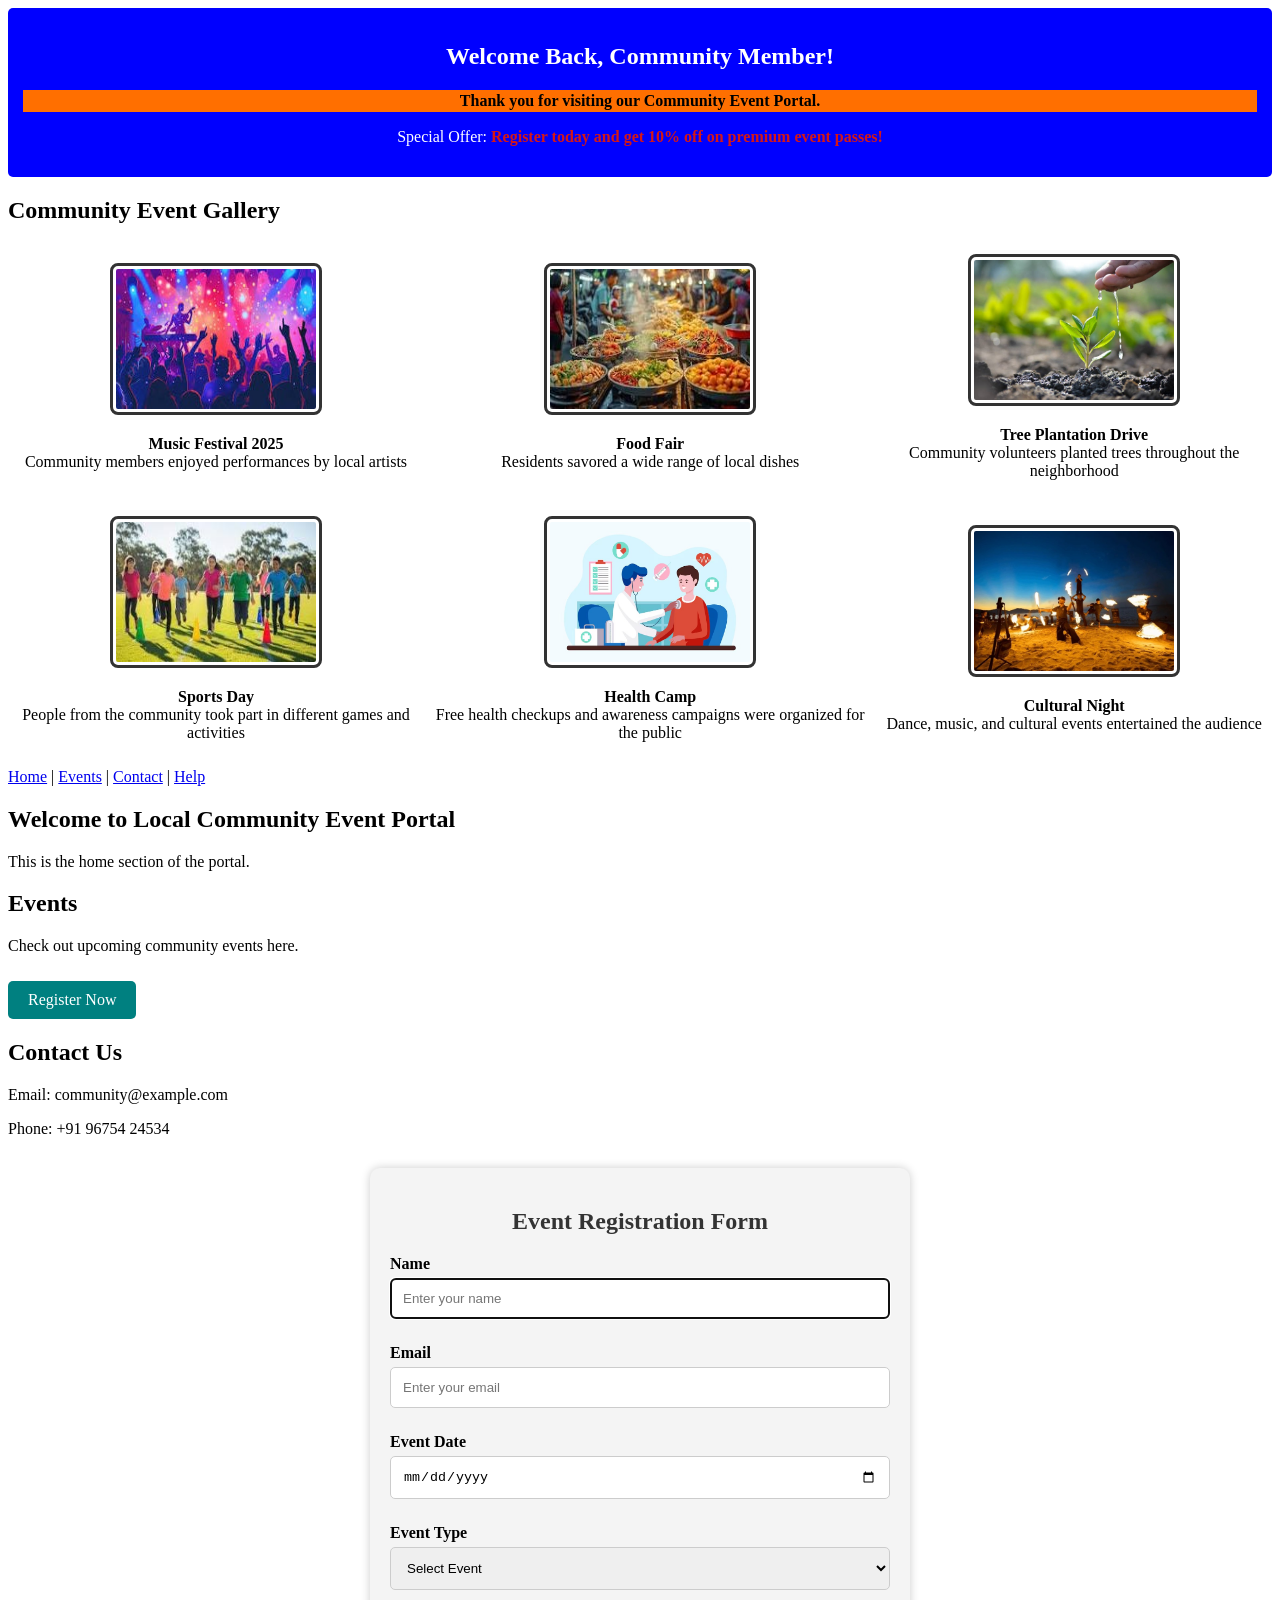
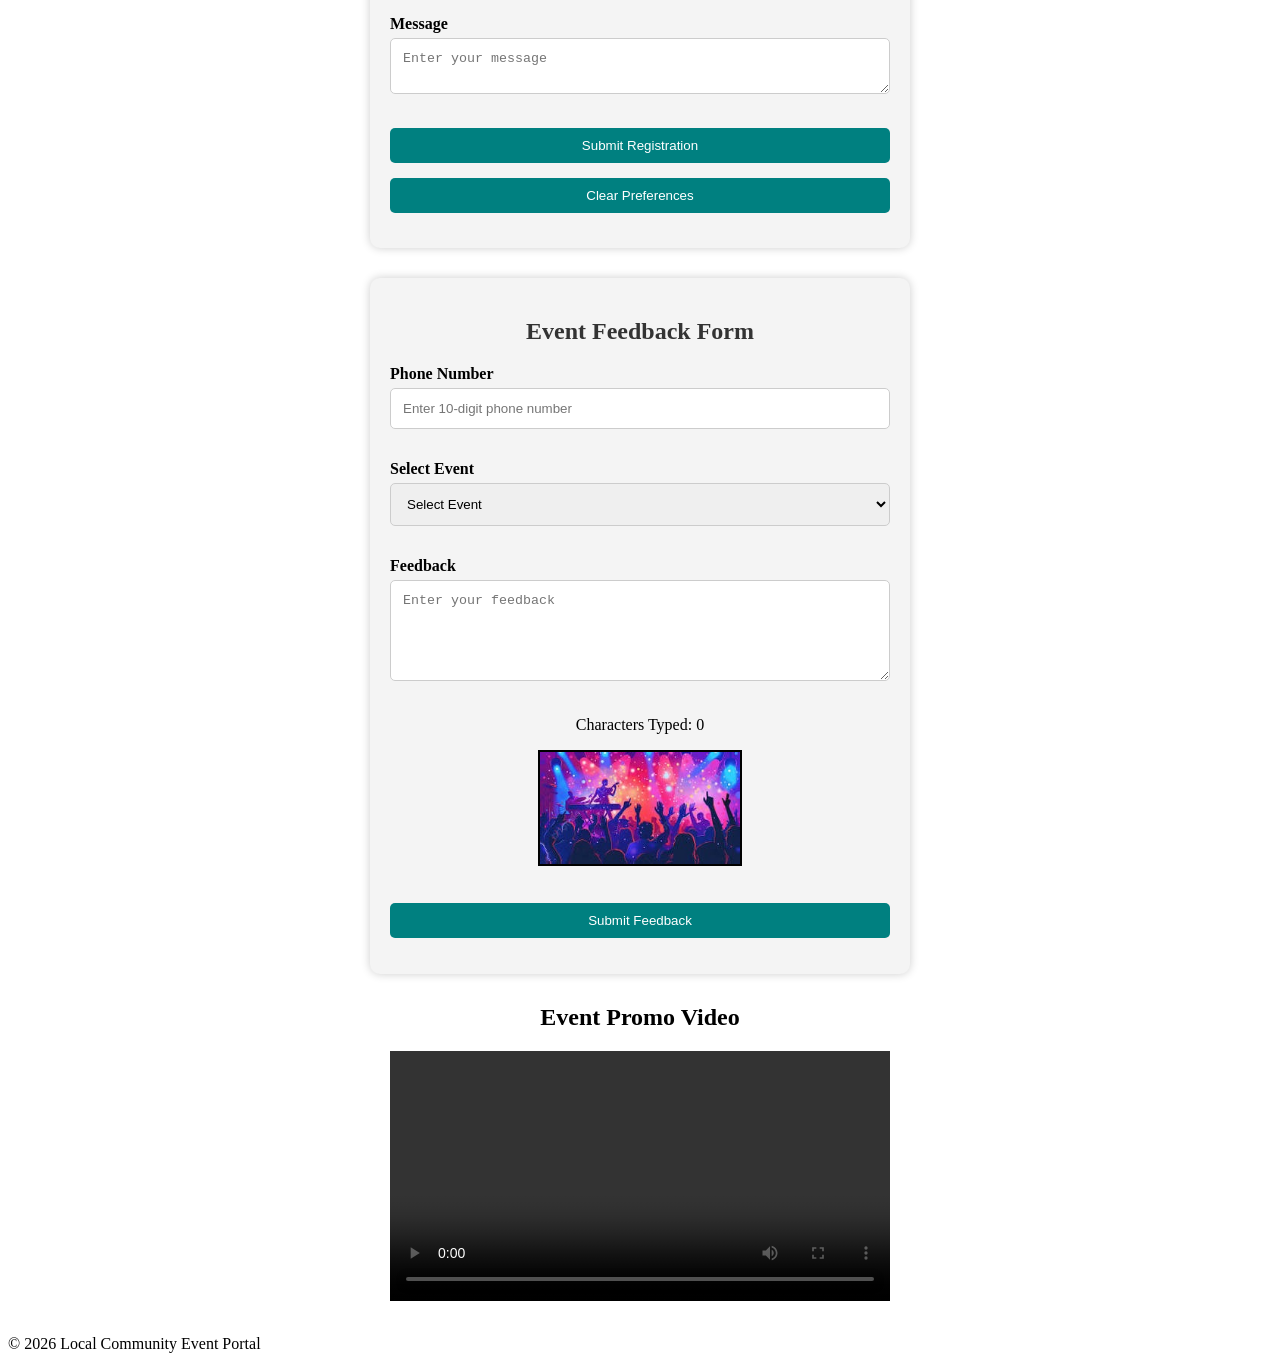
==== commit e779de24: "eighth exercise updation" ====
--- a/upskilling/html/index.html
+++ b/upskilling/html/index.html
@@ -289,8 +289,8 @@
           <label>Event Date</label>
           <input type="date" required />
 
-          <label>Event Type</label>
-          <select required>
+           <label>Event Type</label>
+          <select id="preferredEvent" onchange="savePreference()" required>
             <option value="">Select Event</option>
             <option>Music Festival</option>
             <option>Food Fair</option>
@@ -303,6 +303,9 @@
           <textarea placeholder="Enter your message" required></textarea>
 
           <button type="submit">Submit Registration</button>
+<button type="button" onclick="clearPreferences()">
+    Clear Preferences
+</button>
 
           <output id="confirmation"></output>
         </form>
@@ -476,5 +479,45 @@
         return "You have unfinished form data.";
       }
     };
+    function savePreference() {
+    let selectedEvent =
+        document.getElementById("preferredEvent").value;
+
+    localStorage.setItem(
+        "preferredEvent",
+        selectedEvent
+    );
+}
+
+window.onload = function () {
+
+    let savedEvent =
+        localStorage.getItem("preferredEvent");
+
+    if (savedEvent) {
+        document.getElementById(
+            "preferredEvent"
+        ).value = savedEvent;
+    }
+
+    sessionStorage.setItem(
+    "lastVisit",
+    new Date()
+);
+};
+function clearPreferences() {
+
+    localStorage.clear();
+
+    sessionStorage.clear();
+
+    alert(
+        "Preferences cleared successfully!"
+    );
+
+    document.getElementById(
+        "preferredEvent"
+    ).value = "";
+}
   </script>
 </html>
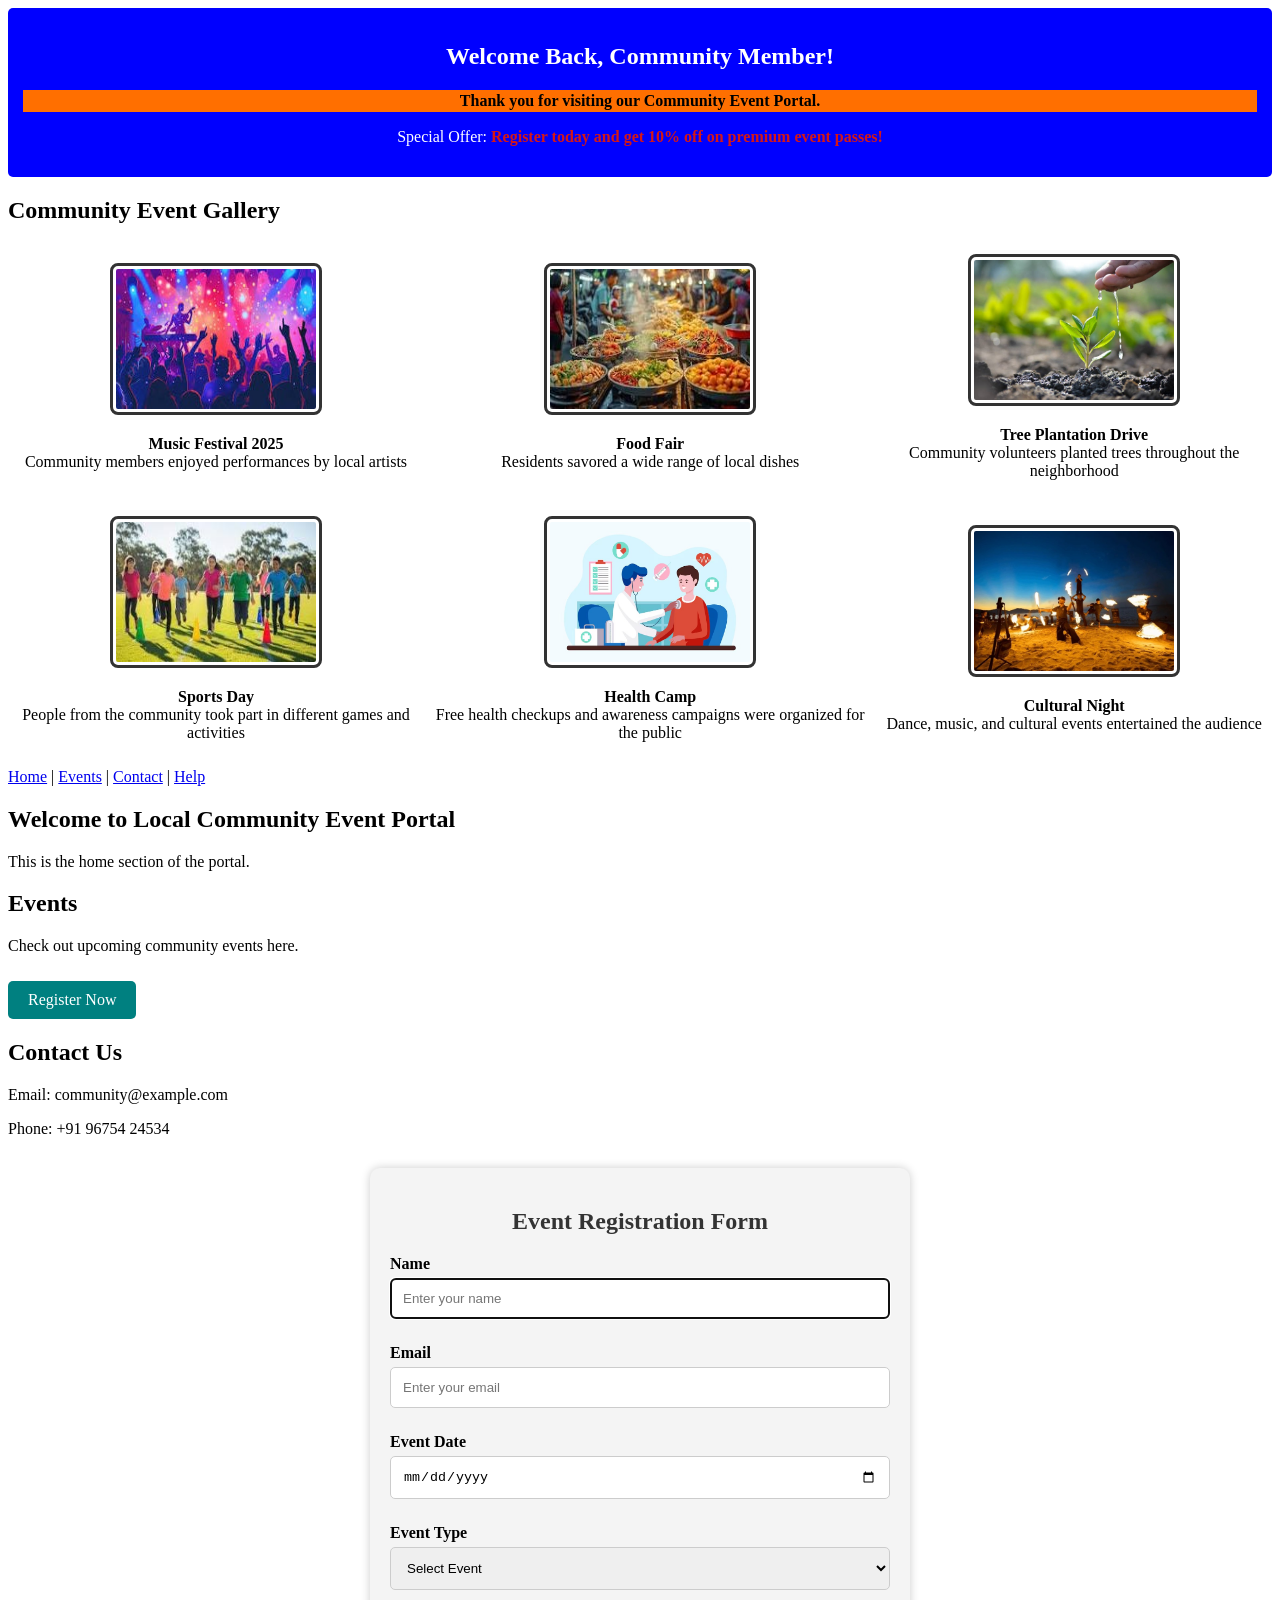
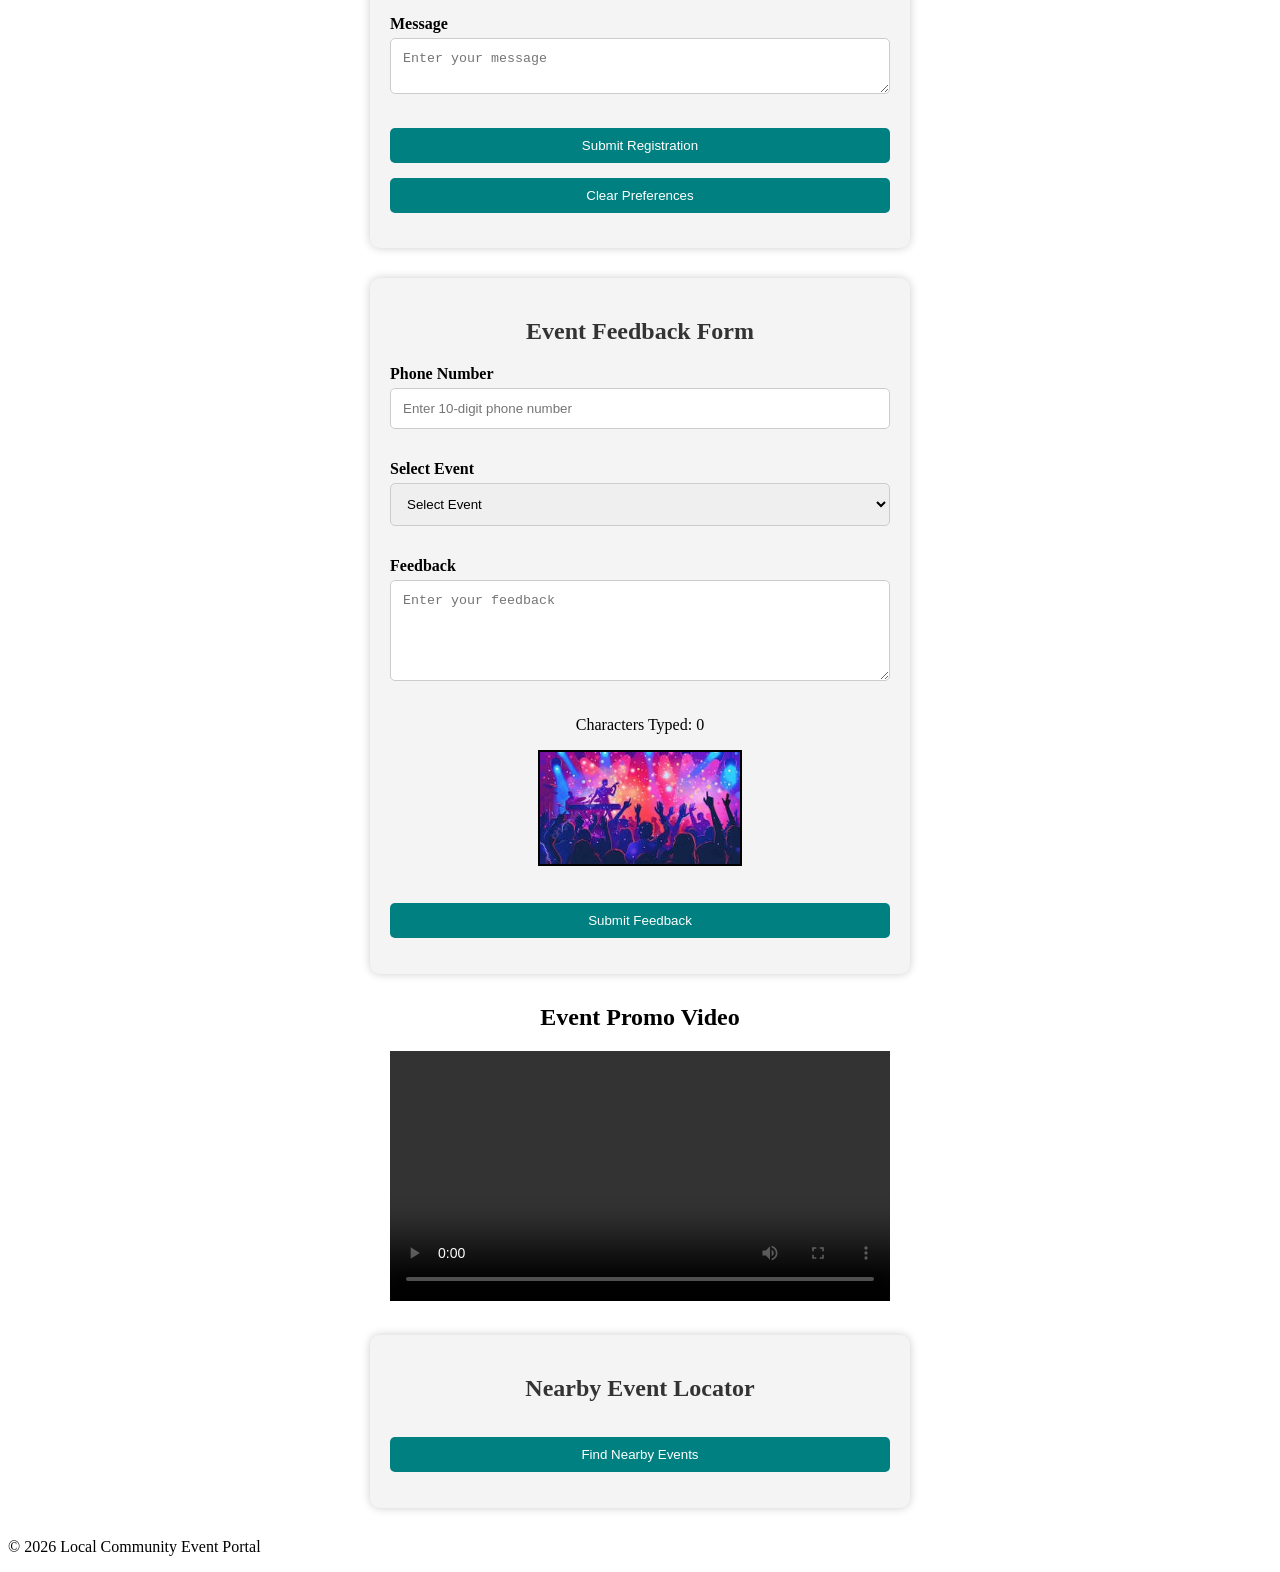
==== commit 21af286f: "ninth exercise updation" ====
--- a/upskilling/html/index.html
+++ b/upskilling/html/index.html
@@ -371,6 +371,15 @@
 
       <p id="videoMsg"></p>
     </section>
+     <section id="location">
+      <div class="form-container">
+        <h2>Nearby Event Locator</h2>
+
+        <button onclick="findLocation()">Find Nearby Events</button>
+
+        <p id="locationResult"></p>
+      </div>
+    </section>
     <!-- Footer -->
     <footer>
       <p>&copy; 2026 Local Community Event Portal</p>
@@ -519,5 +528,54 @@
         "preferredEvent"
     ).value = "";
 }
+function findLocation() {
+      if (navigator.geolocation) {
+        navigator.geolocation.getCurrentPosition(
+          showPosition,
+
+          showError,
+
+          {
+            enableHighAccuracy: true,
+            timeout: 10000,
+            maximumAge: 0,
+          },
+        );
+      } else {
+        document.getElementById("locationResult").innerHTML =
+          "Geolocation is not supported by this browser.";
+      }
+    }
+
+    function showPosition(position) {
+      document.getElementById("locationResult").innerHTML =
+        "Latitude: " +
+        position.coords.latitude +
+        "<br>Longitude: " +
+        position.coords.longitude;
+    }
+
+    function showError(error) {
+      let message = "";
+
+      switch (error.code) {
+        case error.PERMISSION_DENIED:
+          message = "Location access denied by user.";
+          break;
+
+        case error.POSITION_UNAVAILABLE:
+          message = "Location information unavailable.";
+          break;
+
+        case error.TIMEOUT:
+          message = "Request timed out.";
+          break;
+
+        default:
+          message = "Unknown error occurred.";
+      }
+
+      document.getElementById("locationResult").innerHTML = message;
+    }
   </script>
 </html>
